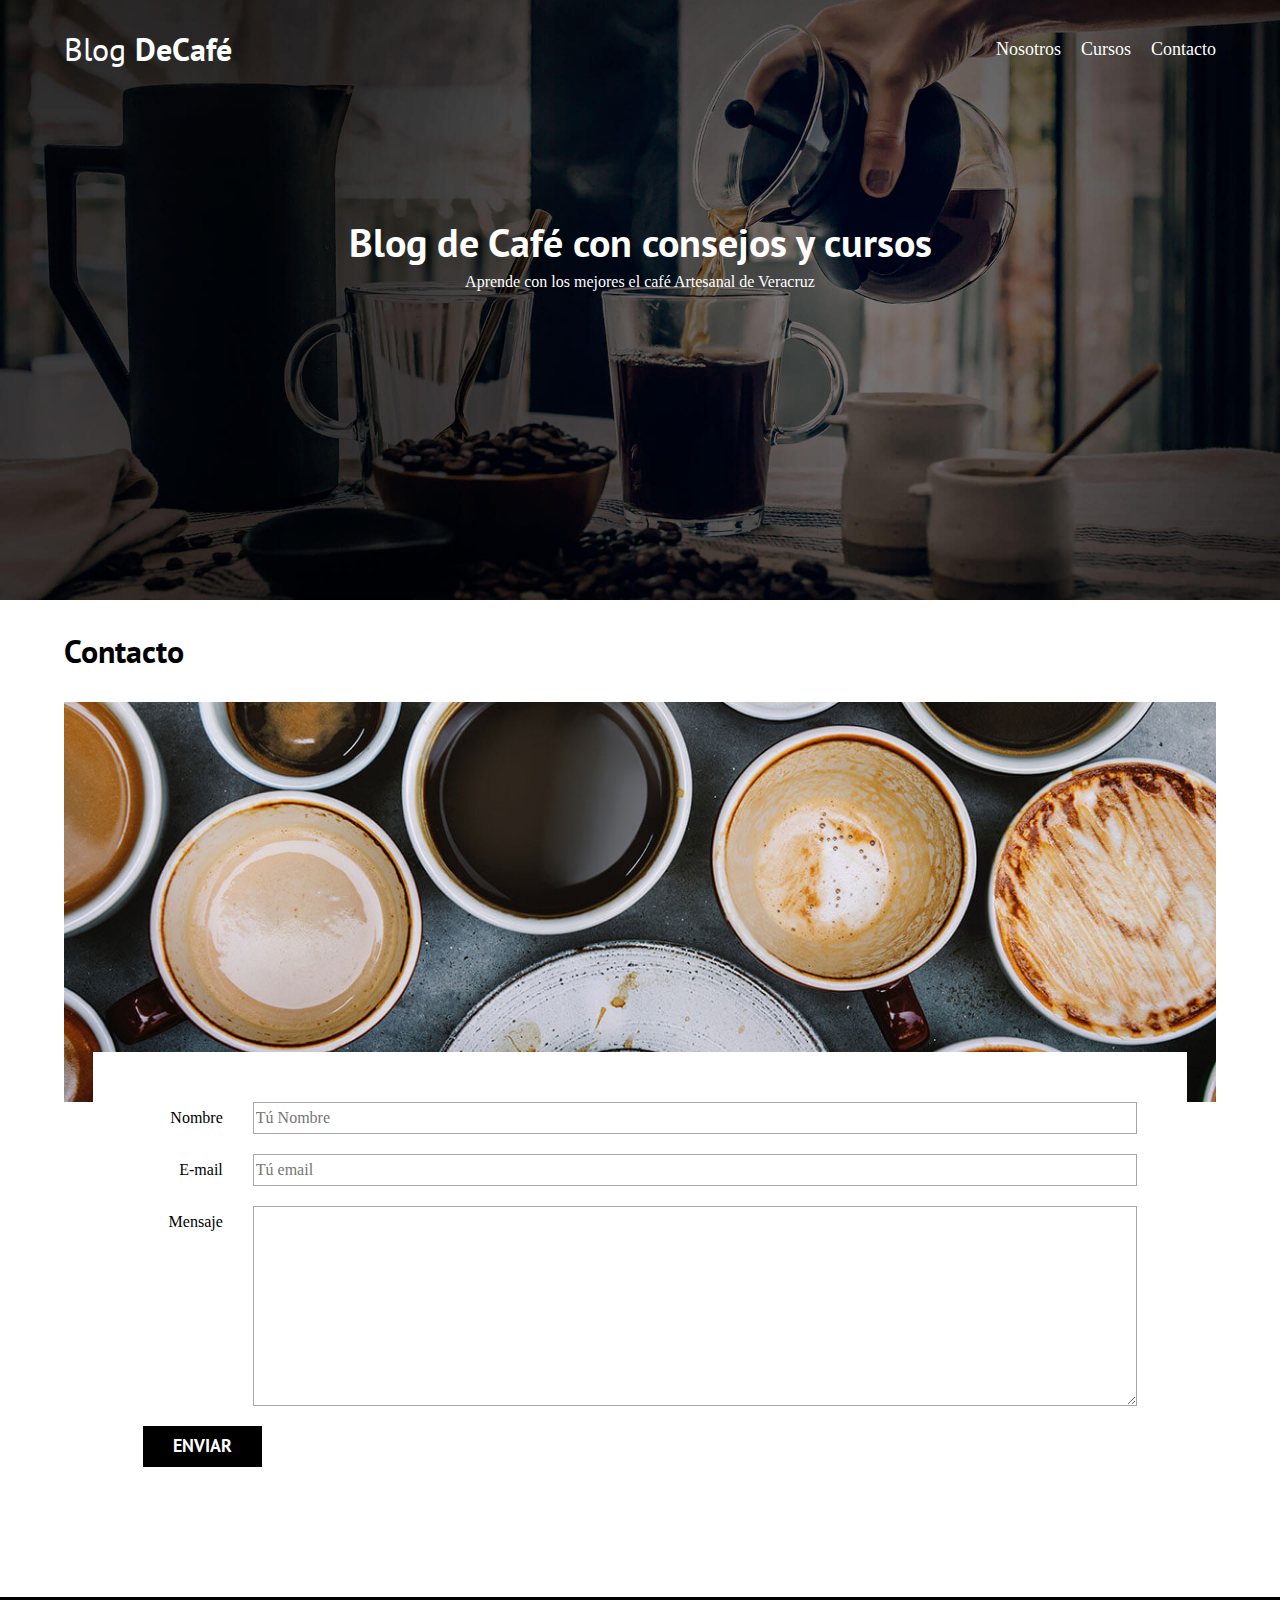
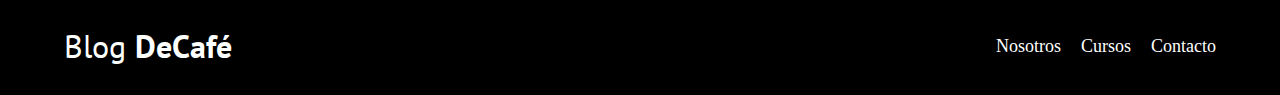
==== contacto.html @ 6d8d3e71 "Proyecto Finalizado" ====
<!DOCTYPE html>
<html lang="en">
<head>
    <meta charset="UTF-8">
    <meta http-equiv="X-UA-Compatible" content="IE=edge">
    <meta name="viewport" content="width=device-width, initial-scale=1.0">
    <title>Coffe Brandoon RH</title>
    <link rel="stylesheet" href="/css/style.css">
    <link rel="stylesheet" href="/css/normalize.css">
    <link rel="preconnect" href="https://fonts.googleapis.com">
<link rel="preconnect" href="https://fonts.gstatic.com" crossorigin>
<link href="https://fonts.googleapis.com/css2?family=Open+Sans&family=PT+Sans:wght@400;700&display=swap" rel="stylesheet">
</head>
<body>
    <header class="header">

     <div class="contenedor">
         <div class="barra">
            <a href="index.html" class="logo">
                <h1 class="logo__nombre no-margin centrar-texto">Blog <span class="logo__bold">DeCafé</span></h1>
            </a>
           <nav class="navegacion">
              <a href="nosotros.html" class="navegacion__enlace">Nosotros</a>
              <a href="cursos.html" class="navegacion__enlace">Cursos</a>
              <a href="contacto.html" class="navegacion__enlace">Contacto</a>
           </nav>
         </div>
     </div>   

     <div class="header__texto">
         <h2 class="no-margin">Blog de Café con consejos y cursos</h2>
         <p class="no-margin">Aprende con los mejores el café Artesanal de Veracruz</p>
     </div>
    </header>

    <main class="contenedor">
       <h3 class="centrar-texto">Contacto</h3>
      <div class="contacto-bckg"></div>
      <form action="" class="formulario">
          <div class="campo">
              <label for="nombre" class="campo__label">Nombre</label>
              <input type="text" placeholder="Tú Nombre" id="nombre" class="campo__field">
          </div>
          <div class="campo">
            <label for="email" class="campo__label">E-mail</label>
            <input type="email" placeholder="Tú email" id="email" class="campo__field">
        </div>
        <div class="campo">
            <label for="mensaje" class="campo__label">Mensaje</label>
            <textarea  id="mensaje"  class="campo__field campo__field--textarea"></textarea>
        </div>
        <div class="campo">
            <input type="submit" value="Enviar" class="boton boton--primario">
        </div>
      </form>
    
    </main>

    <footer class="footer">
        <div class="contenedor">
            <div class="barra">
                <a href="index.html" class="logo">
                    <h1 class="logo__nombre no-margin centrar-texto">Blog <span class="logo__bold">DeCafé</span></h1>
                </a>
               <nav class="navegacion">
                  <a href="nosotros.html" class="navegacion__enlace">Nosotros</a>
                  <a href="cursos.html" class="navegacion__enlace">Cursos</a>
                  <a href="contacto.html" class="navegacion__enlace">Contacto</a>
               </nav>
             </div>
        </div>
    </footer>
    
</body>
</html>
---- css/style.css ----
:root{
    --fuenteHeading: 'PT Sans', sans-serif; 
    --fuenteParrafos: 'Open Sans' sans-serif; 

    --primario: #784D3C;
    --blanco: #ffffff; 
    --negro: #000000; 
    --colorclaro: #a8a6a6;
}
html{
    box-sizing: border-box;
    font-size: 62.5%; /* 1 rem = 10px*/
}
*, *:before, *::after{
    box-sizing: inherit;
}
body{
    font-family: var(--fuenteParrafos);
    font-size: 1.6rem;
    line-height: 2;
}
/*GlobLES*/
.contenedor{
    /*
    width: min(90%, 120rem)
    */
    max-width: 120rem;
    width: 90%;
    margin: 0 auto;
}
a{
    text-decoration: none;
}
h1, h2, h3, h4{
    font-family: var(--fuenteHeading);
    line-height: 1.2;
}
h1{
    font-size: 4.8rem;
}
h2{
    font-size: 4rem;
}
h3{
    font-size: 3.2rem;
}
h4{
    font-size: 2.8rem;
}
img{
    max-width: 100%;
}

.no-margin{
    margin: 0;
}
.no-padding{
    padding: 0;
}
.centrarText{
    text-align: center;
}

.header{
    background-image: url(../img/banner.jpg);
    height: 60rem;
    background-size: cover;
    background-repeat: no-repeat;
    background-position: center center;
}
.header__texto{
    text-align: center;
    color: var(--blanco);
    margin-top: 5rem;
}
@media(min-width: 768px){
    .header__texto{
        margin-top: 15rem;
       
    }
}
@media (min-width: 768px){
    .barra{
        display: flex;
        justify-content: space-between;
        align-items: center;
    }
}
.barra{
    padding-top: 3rem;
}
.logo{
color: var(--blanco);
}
.logo__nombre{
font-weight: 400;
}
.logo__bold{
font-weight: 700;
}
@media(min-width: 768px){
    .navegacion{
        display: flex;
        gap: 2rem;
    }
   }
.navegacion__enlace{
  display: block;
  text-align: center;
  font-size: 1.8rem;
  color: var(--blanco);
}

@media(min-width: 768px){
    .contenido-principal{
       display: grid;
       grid-template-columns: 2fr 1fr; 
       column-gap: 4rem;
    }
}
.entrada{
    border-bottom: .2rem solid var(--colorclaro);
    margin-bottom: 2rem;
}
.boton{
    display: block;
    font-family: var(--fuenteHeading);
    color: var(--blanco);
    text-align: center;
    padding: 1rem 3rem;
    font-size: 1.8rem;
    text-transform: uppercase;
    font-weight: 700;
    margin-bottom: 2rem;
    border: none;
}
@media(min-width: 768px){
  .boton{
      display: inline-block;
  }
}
.boton:hover{
    cursor: pointer;
    background-color: var(--primario);
}
.boton--primario{
 background-color: var(--negro);
}
.boton--secundario{
    background-color: var(--primario);
}
.cursos{
    list-style: disclosure-closed;
}
.widget-curso{
    border-bottom: .2rem solid var(--colorclaro);
    margin-bottom: 1.5rem;
}
.widget-curso:last-of-type{
    border: none;
}
.widget-curso__label,
.curso__label{
 font-family: var(--fuenteHeading);
 font-weight: bold;
}
.widget-curso__info,
.curso__info{
font-weight: normal;
}

.widget-curso__info, 
.widget-curso__labe,
.curso__info, 
.curso__label{
    font-size: 2rem;
}

.footer{
    background-color: var(--negro);
    padding-bottom: 3rem;
    margin-top: 4rem;
}

/*Sobre Nosotros*/
@media(min-width: 768px){
  .sobre-nosotros{
      display: grid;
      grid-template-columns: repeat(2, 1fr);
      column-gap: 2rem;
     
  }
}

.curso{
    padding: 3rem 0;
    border-bottom: .1rem solid var(--colorclaro);
}
@media(min-width: 768px){
  .curso{
      display: grid;
      grid-template-columns: 1fr 2fr;
      column-gap: 2rem;  
  }

}
.contenedor__texto{
    text-align: left;
}

/*CONTACTO*/

.contacto-bckg{
    background-image: url(../img/contacto.jpg);
    height: 40rem;
    background-size: cover;
    background-repeat: no-repeat;
}

/*Fomrulario*/
.formulario{
 background-color: var(--blanco); 
 margin: -5rem auto 0 auto;
 width: 95%;
 padding: 5rem;
}
.campo{
 display: flex;
 margin-bottom: 2rem;
 gap: 2rem;
}
.campo__label{
flex: 0 0 9rem;
text-align: right;
padding-right: 1rem;
}
.campo__field{
flex: 1;
border: 1px solid var(--colorclaro);
}
.campo__field--textarea{
height: 20rem;
}
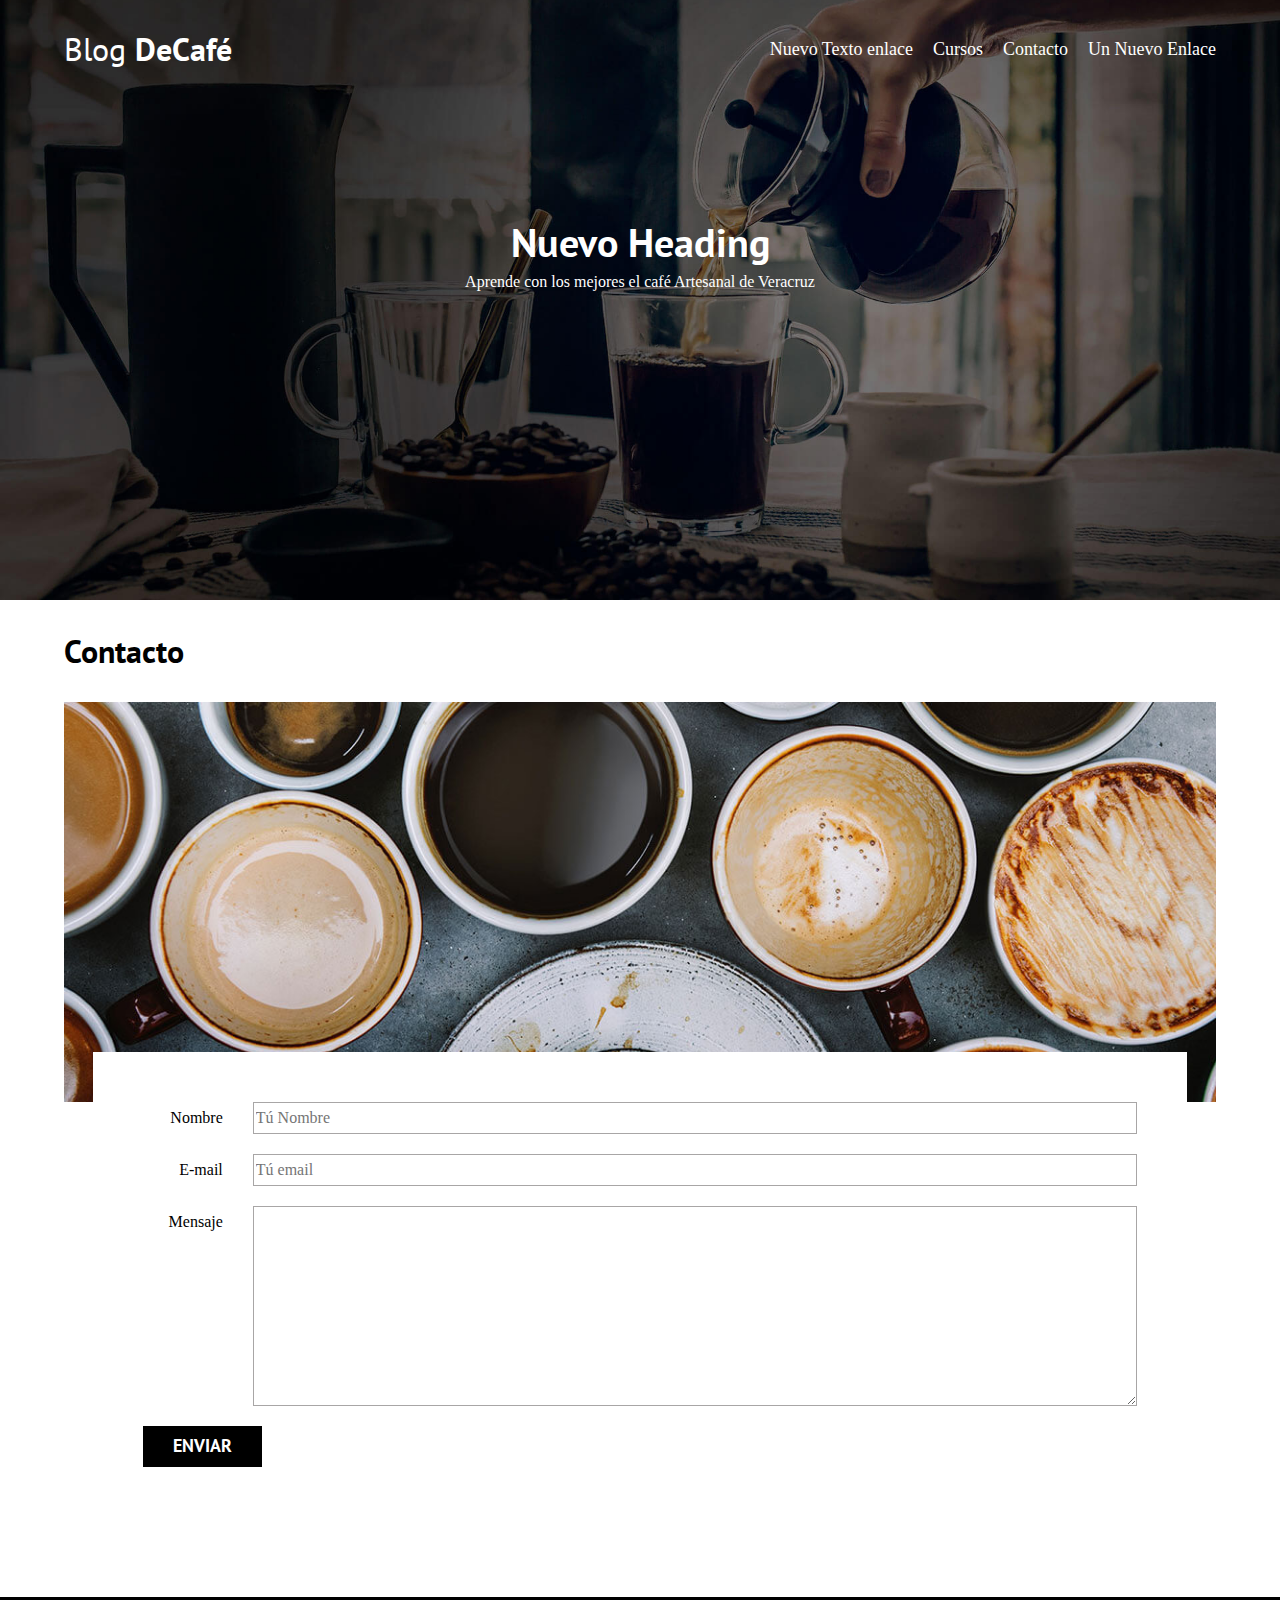
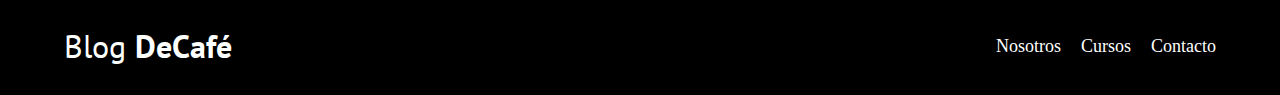
==== commit 0f0a22a1: "Ajustes Finales en el JS" ====
--- a/contacto.html
+++ b/contacto.html
@@ -28,7 +28,7 @@
      </div>   
 
      <div class="header__texto">
-         <h2 class="no-margin">Blog de Café con consejos y cursos</h2>
+         <h2 id="heading" class="heading no-margin">Blog de Café con consejos y cursos</h2>
          <p class="no-margin">Aprende con los mejores el café Artesanal de Veracruz</p>
      </div>
     </header>
@@ -36,13 +36,14 @@
     <main class="contenedor">
        <h3 class="centrar-texto">Contacto</h3>
       <div class="contacto-bckg"></div>
+
       <form action="" class="formulario">
           <div class="campo">
-              <label for="nombre" class="campo__label">Nombre</label>
+              <label id="nombre" class="campo__label">Nombre</label>
               <input type="text" placeholder="Tú Nombre" id="nombre" class="campo__field">
           </div>
           <div class="campo">
-            <label for="email" class="campo__label">E-mail</label>
+            <label  for="email" class="campo__label">E-mail</label>
             <input type="email" placeholder="Tú email" id="email" class="campo__field">
         </div>
         <div class="campo">
@@ -70,6 +71,6 @@
              </div>
         </div>
     </footer>
-    
+    <script src="/js/scripts.js"></script>
 </body>
 </html>--- a/css/style.css
+++ b/css/style.css
@@ -49,6 +49,7 @@
 }
 img{
     max-width: 100%;
+    border-radius: 1.5rem;
 }
 
 .no-margin{
@@ -216,6 +217,20 @@
     background-size: cover;
     background-repeat: no-repeat;
 }
+.error{
+    background-color: rgb(238, 135, 135);
+    text-align: center;
+    padding: 1rem;
+    color: var(--blanco);
+    text-transform: uppercase;
+}
+.correcto{
+    background-color: rgb(151, 236, 117);
+    text-align: center;
+    padding: 1rem;
+    color: var(--blanco);
+    text-transform: uppercase;
+}
 
 /*Fomrulario*/
 .formulario{
